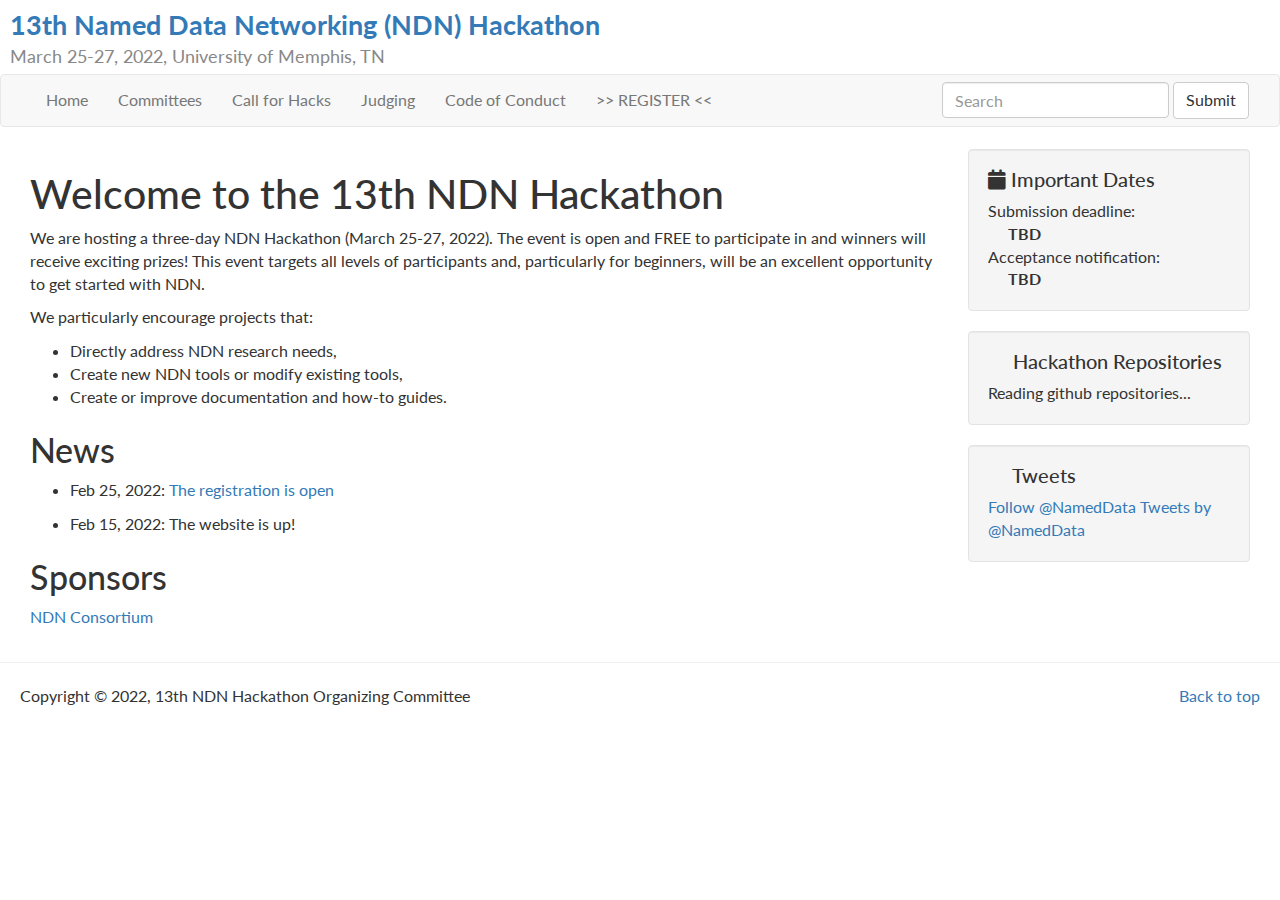
==== index.html @ 85aa1f40 "Deploying to gh-pages from @ 13th-ndn-hackathon/13th-ndn-hackathon.github.io@820bf48687c2240fff61fcc" ====
<!DOCTYPE html>
<!--[if lt IE 7]> <html class="lt-ie9 lt-ie8 lt-ie7" lang="en"> <![endif]-->
<!--[if IE 7]>    <html class="lt-ie9 lt-ie8" lang="en"> <![endif]-->
<!--[if IE 8]>    <html class="lt-ie9" lang="en"> <![endif]-->
<!--[if gt IE 8]><!--> <html lang="en"> <!--<![endif]-->
  <head>
    <meta charset="utf-8">
    <meta name="viewport" content="width=device-width">
    <meta http-equiv="X-UA-Compatible" content="IE=edge">

    <title>Welcome to the 13th NDN Hackathon - 13th Named Data Networking (NDN) Hackathon</title>
    <meta name="description" content="March 25-27, 2022, University of Memphis, TN">
    <meta name="author" content="13th NDN Hackathon Organizing Committee">
    <link rel="canonical" href="http://13th-ndn-hackathon.named-data.net/">

    <link rel="stylesheet" type="text/css" href="/assets/site-c3c0b760b35f1d88faacaed27d85351cd33cf1fd88a5019ec0a70f46743a23f4.css">

    <!-- Le fav and touch icons -->
    <link rel="shortcut icon" href="/assets/ico/favicon-38a0d815005ff0b3d71bae96e5736aaf474efe05b3288d12f6465c38b43aa315.ico">
    <link rel="apple-touch-icon-precomposed" sizes="144x144" href="/assets/ico/apple-touch-icon-144-precomposed-97e5eefed33136b6b7e63bdbdf4957b88045bd96bb9b2cc5a0a8525729ca221f.png">
    <link rel="apple-touch-icon-precomposed" sizes="114x114" href="/assets/ico/apple-touch-icon-114-precomposed-8603082234efbd8fca0f58505f699a5854a13739f12b87b69143b06a4cccc0c7.png">
    <link rel="apple-touch-icon-precomposed" sizes="72x72" href="/assets/ico/apple-touch-icon-72-precomposed-a22882427ca6e03081271325bf1294e8cd2ee4c447f635000e4f4a0f694bfe55.png">
    <link rel="apple-touch-icon-precomposed" href="/assets/ico/apple-touch-icon-57-precomposed-933602014f87c50876665303015b7fed8f9dbe32ab7b7b62ebe888e5497dfd43.png">

    
  </head>
  <body>
    <header id="header">
      <hgroup>
  <h1 id="site-title">
    <a class="full" href="/">13th Named Data Networking (NDN) Hackathon</a>
  </h1>

  <h2 id="site-description">March 25-27, 2022, University of Memphis, TN</h2>

</hgroup>

    </header>

    <nav id="navbar">
      <nav class="navbar navbar-default">
  <div class="container-fluid">
    <div class="navbar-header">
      <button type="button" class="navbar-toggle collapsed" data-toggle="collapse" data-target="#bs-navbar-collapse-1">
        <span class="sr-only">Toggle navigation</span>
        <span class="icon-bar"></span>
        <span class="icon-bar"></span>
        <span class="icon-bar"></span>
      </button>
    </div>

    <div class="collapse navbar-collapse" id="bs-navbar-collapse-1">
      <ul class="nav navbar-nav">


  
  
          <li class="">
            <a href="/">Home</a>
          </li>
  

  
  
          <li class="">
            <a href="/committees.html">Committees</a>
          </li>
  

  
  
          <li class="">
            <a href="/cfh.html">Call for Hacks</a>
          </li>
  

  
  
          <li class="">
            <a href="/judging.html">Judging</a>
          </li>
  

  
  
          <li class="">
            <a href="/conduct.html">Code of Conduct</a>
          </li>
  

  
  
          <li class="">
            <a href="https://www.eventbrite.com/e/13th-ndn-hackathon-registration-277692564937">>> REGISTER <<</a>
          </li>
  

        </li>
      </ul>
      <form class="navbar-form navbar-right" role="search" action="https://google.com/search" method="get">
        <div class="form-group">

          <input type="hidden" name="q" value="site:http://13th-ndn-hackathon.named-data.net">

          <input type="text" name="q" class="form-control" placeholder="Search">
        </div>
        <button type="submit" class="btn btn-default">Submit</button>
      </form>
    </div>
  </div>
</nav>

    </nav>

    <div class="container-fluid">
      <div class="row-fluid">

        <aside id="sidebar" class="col-xs-8 col-sm-5 col-md-4 col-lg-3 pull-right">
          <section id="sidebar-deadlines" class="well">
 <h3><i class="fa fa-calendar"></i>&nbsp;Important Dates</h3>
<ul id="deadlines" class="nav nav-list">

  <li><p>Submission deadline:
  
  <br/><b style="margin-left: 20px">TBD</b>
  
  </p></li>

  <li><p>Acceptance notification:
  
  <br/><b style="margin-left: 20px">TBD</b>
  
  </p></li>

</ul>
</section>

        </aside><!--/span-->

        <div id="main" class="col-xs-12 col-sm-7 col-md-8 col-lg-9">
          <article>
 <header>
   <h1>Welcome to the 13th NDN Hackathon</h1>
 </header>

<section>
  <p>We are hosting a three-day NDN Hackathon (March 25-27, 2022). The event is open and FREE to participate in and winners will receive exciting prizes! This event targets all levels of participants and, particularly for beginners, will be an excellent opportunity to get started with NDN.</p>

<p>We particularly encourage projects that:</p>

<ul>
  <li>Directly address NDN research needs,</li>
  <li>Create new NDN tools or modify existing tools,</li>
  <li>Create or improve documentation and how-to guides.</li>
</ul>

<h2 id="news">News</h2>

<ul>
  <li>
    <p>Feb 25, 2022: <a href="https://www.eventbrite.com/e/13th-ndn-hackathon-registration-277692564937">The registration is open</a></p>
  </li>
  <li>
    <p>Feb 15, 2022: The website is up!</p>
  </li>
</ul>

<h2 id="sponsors">Sponsors</h2>

<p><a href="https://named-data.net/consortium/">NDN Consortium</a></p>

</section>

<footer>
</footer>
</article>

        </div>

        <aside id="sidebar" class="col-xs-8 col-sm-5 col-md-4 col-lg-3">
          <section id="sidebar-github" class="well hidden-print">
  <h3><a style="color:black" href="https://github.com/13th-ndn-hackathon" target="_blank"><i class="fa fa-github"></i></a>&nbsp;Hackathon Repositories</h3>
  <ul id="github-repo" class="nav nav-list"><li><p>Reading github repositories...</p></li></ul>
</section>

<section id="sidebar-twitter" class="well hidden-print">
 <h3><i class="fa fa-twitter"></i>&nbsp;Tweets</h3>
 <a href="https://twitter.com/NamedData"
   class="twitter-follow-button"
   data-dnt="true"
   data-lang="en"
   data-show-count="false"
   data-show-screen-name="true"
 >Follow @NamedData</a>
 <a class="twitter-timeline" href="https://twitter.com/NamedData"
   data-widget-id="698294519054278656" data-chrome="transparent noheader">Tweets by @NamedData</a>
</section>


        </aside><!--/span-->

      </div><!--/row-->
    </div> <!-- /container -->

    <hr>

    <footer id="footer">
      <p class="pull-right hidden-print"><a href="#">Back to top</a></p>
<p>Copyright &copy; 2022, 13th NDN Hackathon Organizing Committee</p>

    </footer>

    <script src="/assets/site-fc869a5ae3b833acedbbc099d2cbe86b5672ff61641b2d23c1c5929672c58a96.js" type="text/javascript"></script>
  </body>
</html>
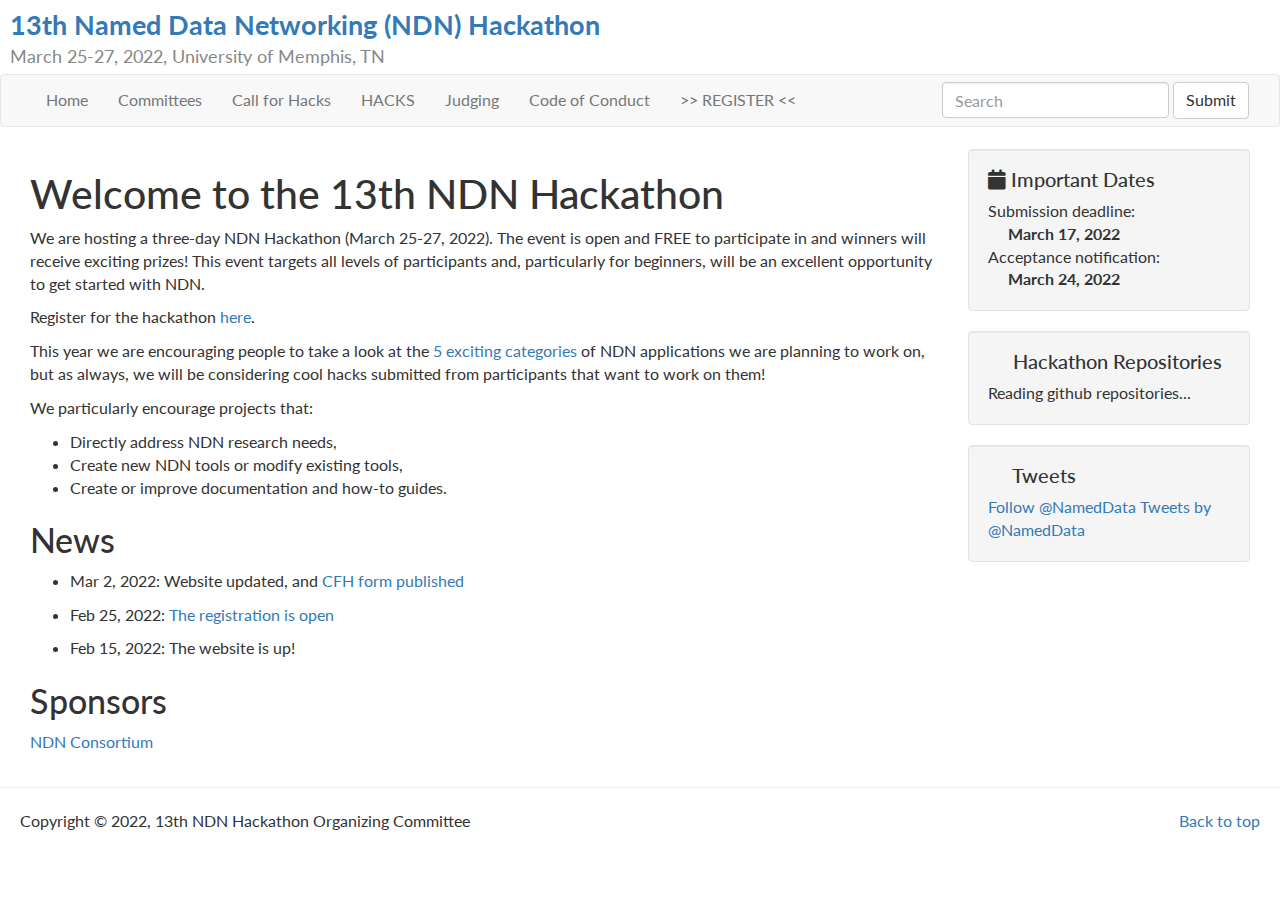
==== commit 32a5a96c: "Deploying to gh-pages from @ 13th-ndn-hackathon/13th-ndn-hackathon.github.io@5055306ebec9e37a1aef408" ====
--- a/index.html
+++ b/index.html
@@ -77,6 +77,13 @@
   
   
           <li class="">
+            <a href="/hacks.html">HACKS</a>
+          </li>
+  
+
+  
+  
+          <li class="">
             <a href="/judging.html">Judging</a>
           </li>
   
@@ -122,13 +129,13 @@
 
   <li><p>Submission deadline:
   
-  <br/><b style="margin-left: 20px">TBD</b>
+  <br/><b style="margin-left: 20px">March 17, 2022</b>
   
   </p></li>
 
   <li><p>Acceptance notification:
   
-  <br/><b style="margin-left: 20px">TBD</b>
+  <br/><b style="margin-left: 20px">March 24, 2022</b>
   
   </p></li>
 
@@ -144,7 +151,15 @@
  </header>
 
 <section>
-  <p>We are hosting a three-day NDN Hackathon (March 25-27, 2022). The event is open and FREE to participate in and winners will receive exciting prizes! This event targets all levels of participants and, particularly for beginners, will be an excellent opportunity to get started with NDN.</p>
+  <p>We are hosting a three-day NDN Hackathon (March 25-27, 2022). The event is open and FREE to participate in 
+and winners will receive exciting prizes! This event targets all levels of participants and, 
+particularly for beginners, will be an excellent opportunity to get started with NDN.</p>
+
+<p>Register for the hackathon <a href="https://www.eventbrite.com/e/13th-ndn-hackathon-registration-277692564937">here</a>.</p>
+
+<p>This year we are encouraging people to take a look at the <a href="http://13th-ndn-hackathon.named-data.net/hacks.html">5 exciting categories</a> 
+of NDN applications we are planning to work on, but as always, we will be considering cool hacks submitted from participants
+that want to work on them!</p>
 
 <p>We particularly encourage projects that:</p>
 
@@ -157,6 +172,9 @@
 <h2 id="news">News</h2>
 
 <ul>
+  <li>
+    <p>Mar 2, 2022: Website updated, and <a href="https://forms.gle/9bmQtJL4ikhd1t4Y7">CFH form published</a></p>
+  </li>
   <li>
     <p>Feb 25, 2022: <a href="https://www.eventbrite.com/e/13th-ndn-hackathon-registration-277692564937">The registration is open</a></p>
   </li>
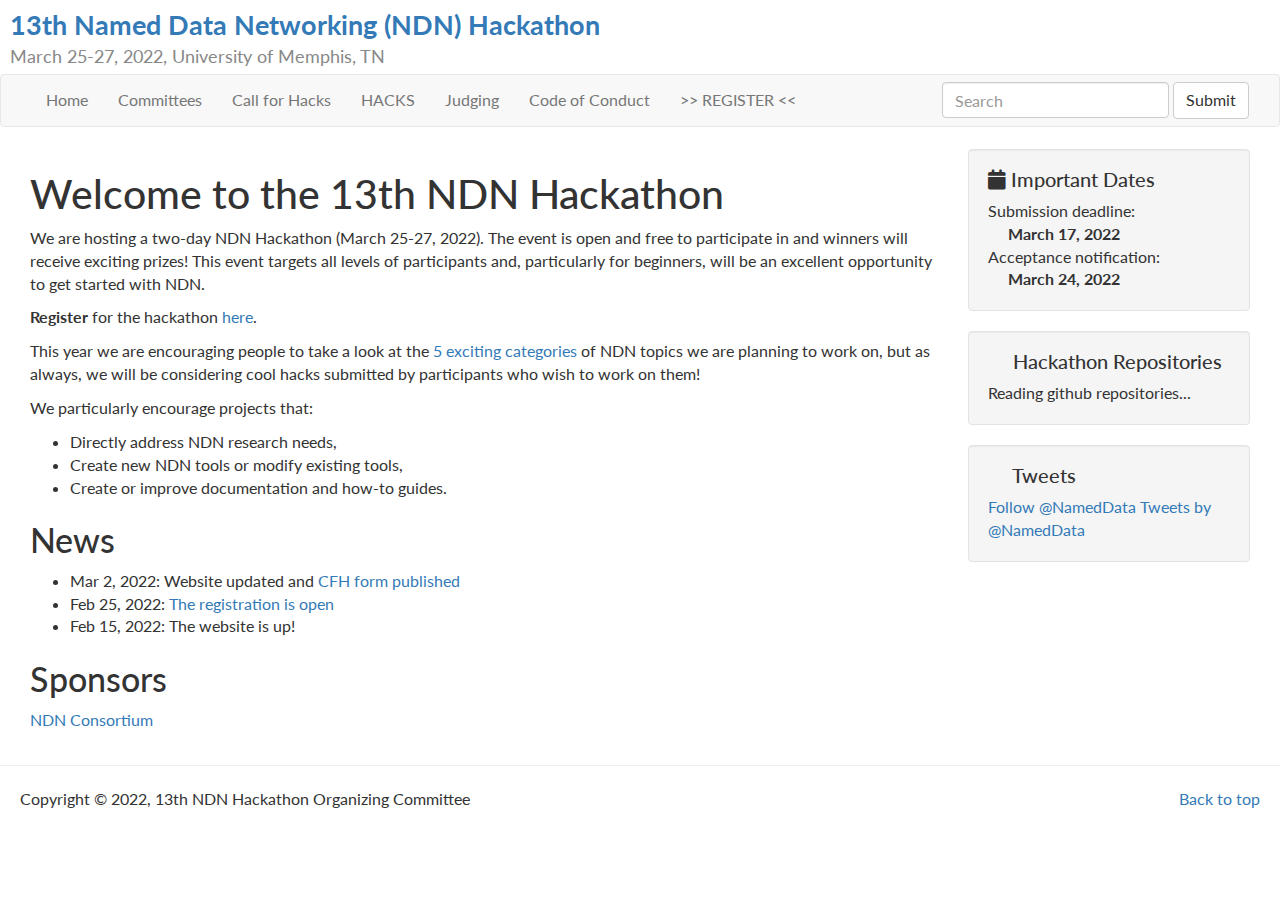
==== commit 24c84748: "Deploying to gh-pages from @ 13th-ndn-hackathon/13th-ndn-hackathon.github.io@6934760a9e7c1ca7904fee8" ====
--- a/index.html
+++ b/index.html
@@ -11,7 +11,7 @@
     <title>Welcome to the 13th NDN Hackathon - 13th Named Data Networking (NDN) Hackathon</title>
     <meta name="description" content="March 25-27, 2022, University of Memphis, TN">
     <meta name="author" content="13th NDN Hackathon Organizing Committee">
-    <link rel="canonical" href="http://13th-ndn-hackathon.named-data.net/">
+    <link rel="canonical" href="https://13th-ndn-hackathon.named-data.net/">
 
     <link rel="stylesheet" type="text/css" href="/assets/site-c3c0b760b35f1d88faacaed27d85351cd33cf1fd88a5019ec0a70f46743a23f4.css">
 
@@ -107,7 +107,7 @@
       <form class="navbar-form navbar-right" role="search" action="https://google.com/search" method="get">
         <div class="form-group">
 
-          <input type="hidden" name="q" value="site:http://13th-ndn-hackathon.named-data.net">
+          <input type="hidden" name="q" value="site:https://13th-ndn-hackathon.named-data.net">
 
           <input type="text" name="q" class="form-control" placeholder="Search">
         </div>
@@ -151,15 +151,15 @@
  </header>
 
 <section>
-  <p>We are hosting a three-day NDN Hackathon (March 25-27, 2022). The event is open and FREE to participate in 
-and winners will receive exciting prizes! This event targets all levels of participants and, 
+  <p>We are hosting a two-day NDN Hackathon (March 25-27, 2022). The event is open and free to participate in
+and winners will receive exciting prizes! This event targets all levels of participants and,
 particularly for beginners, will be an excellent opportunity to get started with NDN.</p>
 
-<p>Register for the hackathon <a href="https://www.eventbrite.com/e/13th-ndn-hackathon-registration-277692564937">here</a>.</p>
-
-<p>This year we are encouraging people to take a look at the <a href="http://13th-ndn-hackathon.named-data.net/hacks.html">5 exciting categories</a> 
-of NDN applications we are planning to work on, but as always, we will be considering cool hacks submitted from participants
-that want to work on them!</p>
+<p><strong>Register</strong> for the hackathon <a href="https://www.eventbrite.com/e/13th-ndn-hackathon-registration-277692564937">here</a>.</p>
+
+<p>This year we are encouraging people to take a look at the <a href="/hacks">5 exciting categories</a>
+of NDN topics we are planning to work on, but as always, we will be considering cool hacks submitted by
+participants who wish to work on them!</p>
 
 <p>We particularly encourage projects that:</p>
 
@@ -172,15 +172,9 @@
 <h2 id="news">News</h2>
 
 <ul>
-  <li>
-    <p>Mar 2, 2022: Website updated, and <a href="https://forms.gle/9bmQtJL4ikhd1t4Y7">CFH form published</a></p>
-  </li>
-  <li>
-    <p>Feb 25, 2022: <a href="https://www.eventbrite.com/e/13th-ndn-hackathon-registration-277692564937">The registration is open</a></p>
-  </li>
-  <li>
-    <p>Feb 15, 2022: The website is up!</p>
-  </li>
+  <li>Mar 2, 2022: Website updated and <a href="https://forms.gle/9bmQtJL4ikhd1t4Y7">CFH form published</a></li>
+  <li>Feb 25, 2022: <a href="https://www.eventbrite.com/e/13th-ndn-hackathon-registration-277692564937">The registration is open</a></li>
+  <li>Feb 15, 2022: The website is up!</li>
 </ul>
 
 <h2 id="sponsors">Sponsors</h2>
@@ -228,6 +222,6 @@
 
     </footer>
 
-    <script src="/assets/site-fc869a5ae3b833acedbbc099d2cbe86b5672ff61641b2d23c1c5929672c58a96.js" type="text/javascript"></script>
+    <script src="/assets/site-e04449cd79aaea1bdd392498ce22ca51eb2b371c9e08f35c673cf2ef57edf9dd.js" type="text/javascript"></script>
   </body>
 </html>
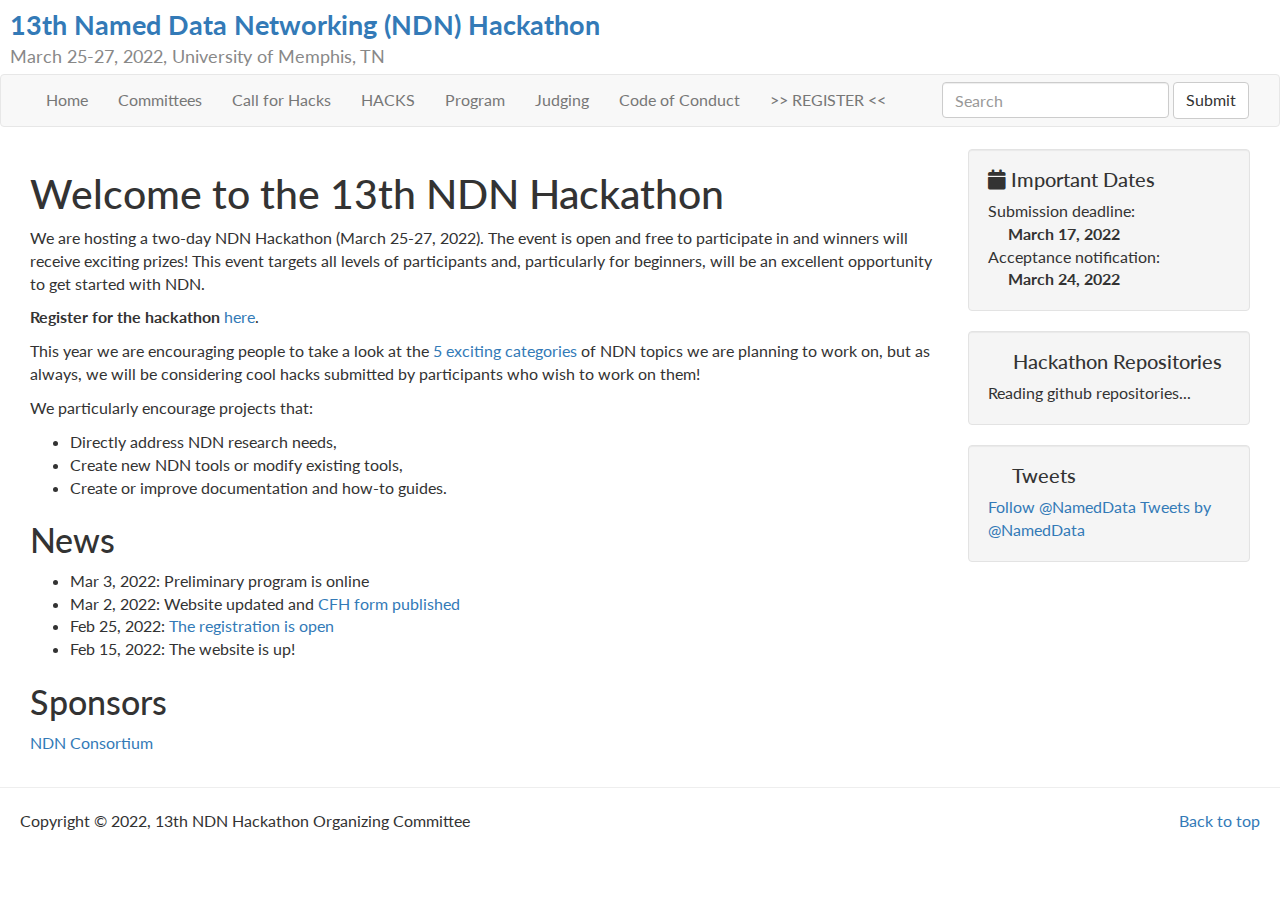
==== commit db9147d9: "Deploying to gh-pages from @ 13th-ndn-hackathon/13th-ndn-hackathon.github.io@0941d1c09ca6622301f81c8" ====
--- a/index.html
+++ b/index.html
@@ -84,6 +84,13 @@
   
   
           <li class="">
+            <a href="/program.html">Program</a>
+          </li>
+  
+
+  
+  
+          <li class="">
             <a href="/judging.html">Judging</a>
           </li>
   
@@ -155,7 +162,7 @@
 and winners will receive exciting prizes! This event targets all levels of participants and,
 particularly for beginners, will be an excellent opportunity to get started with NDN.</p>
 
-<p><strong>Register</strong> for the hackathon <a href="https://www.eventbrite.com/e/13th-ndn-hackathon-registration-277692564937">here</a>.</p>
+<p><strong>Register for the hackathon</strong> <a href="https://www.eventbrite.com/e/13th-ndn-hackathon-registration-277692564937">here</a>.</p>
 
 <p>This year we are encouraging people to take a look at the <a href="/hacks">5 exciting categories</a>
 of NDN topics we are planning to work on, but as always, we will be considering cool hacks submitted by
@@ -172,6 +179,7 @@
 <h2 id="news">News</h2>
 
 <ul>
+  <li>Mar 3, 2022: Preliminary program is online</li>
   <li>Mar 2, 2022: Website updated and <a href="https://forms.gle/9bmQtJL4ikhd1t4Y7">CFH form published</a></li>
   <li>Feb 25, 2022: <a href="https://www.eventbrite.com/e/13th-ndn-hackathon-registration-277692564937">The registration is open</a></li>
   <li>Feb 15, 2022: The website is up!</li>
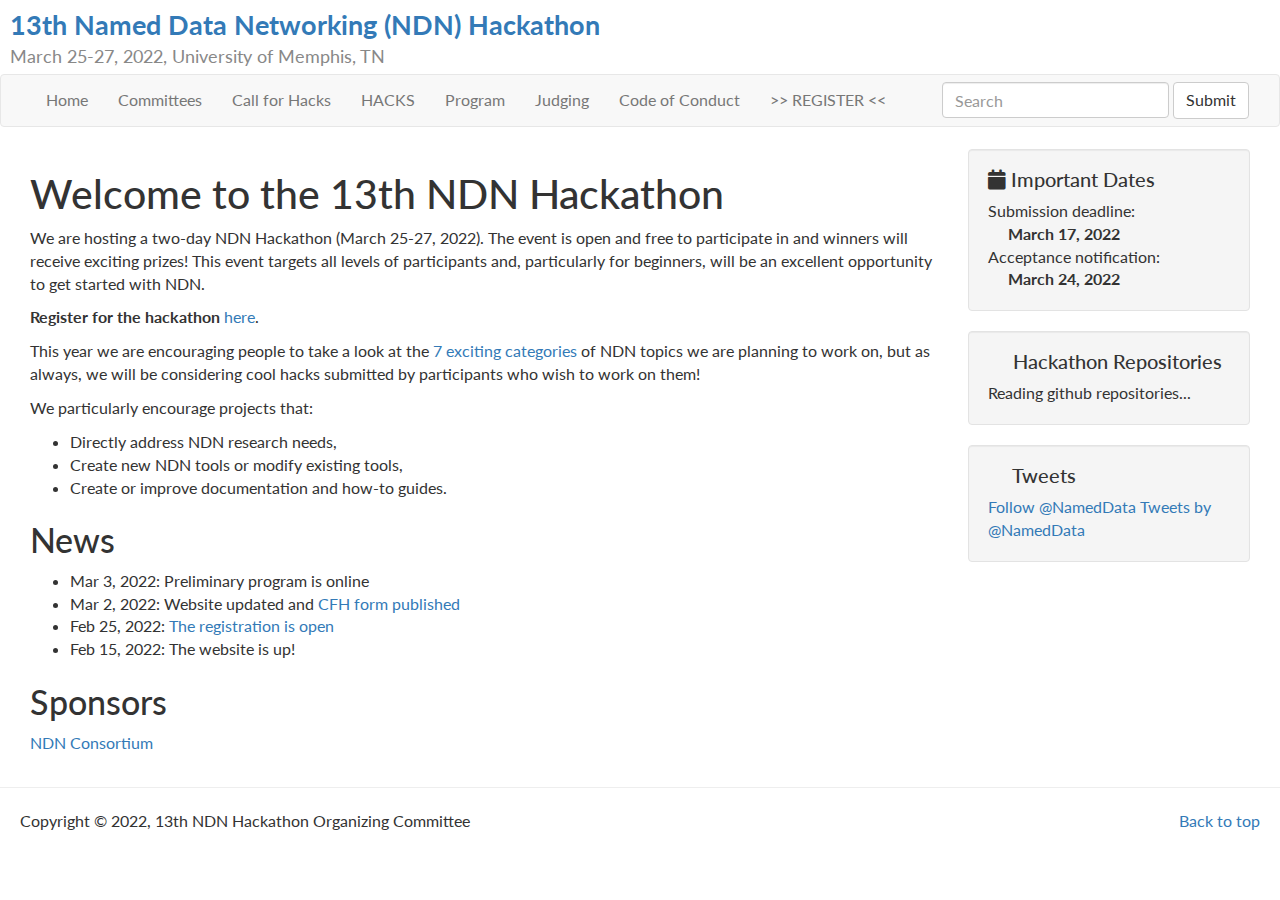
==== commit 0a012c95: "Deploying to gh-pages from @ 13th-ndn-hackathon/13th-ndn-hackathon.github.io@4e6003a6cc4c9da50dc2b49" ====
--- a/index.html
+++ b/index.html
@@ -13,14 +13,14 @@
     <meta name="author" content="13th NDN Hackathon Organizing Committee">
     <link rel="canonical" href="https://13th-ndn-hackathon.named-data.net/">
 
-    <link rel="stylesheet" type="text/css" href="/assets/site-c3c0b760b35f1d88faacaed27d85351cd33cf1fd88a5019ec0a70f46743a23f4.css">
+    <link rel="stylesheet" type="text/css" href="/assets/site-e52ceb195212182d347631ace324c97f175f2593e3f4f8b9923e6a47d18076b2b0fc773c95fb02822c2a74acddd88cae4ee8778d888eda304827d36576da3ba5.css">
 
     <!-- Le fav and touch icons -->
-    <link rel="shortcut icon" href="/assets/ico/favicon-38a0d815005ff0b3d71bae96e5736aaf474efe05b3288d12f6465c38b43aa315.ico">
-    <link rel="apple-touch-icon-precomposed" sizes="144x144" href="/assets/ico/apple-touch-icon-144-precomposed-97e5eefed33136b6b7e63bdbdf4957b88045bd96bb9b2cc5a0a8525729ca221f.png">
-    <link rel="apple-touch-icon-precomposed" sizes="114x114" href="/assets/ico/apple-touch-icon-114-precomposed-8603082234efbd8fca0f58505f699a5854a13739f12b87b69143b06a4cccc0c7.png">
-    <link rel="apple-touch-icon-precomposed" sizes="72x72" href="/assets/ico/apple-touch-icon-72-precomposed-a22882427ca6e03081271325bf1294e8cd2ee4c447f635000e4f4a0f694bfe55.png">
-    <link rel="apple-touch-icon-precomposed" href="/assets/ico/apple-touch-icon-57-precomposed-933602014f87c50876665303015b7fed8f9dbe32ab7b7b62ebe888e5497dfd43.png">
+    <link rel="shortcut icon" href="/assets/ico/favicon-89234212eb728a063ec4e98c65bb3cccbb193d904198cd266253e3719a732811284773ec79c7a94b8ccc9ba12f26c54ce3ff4c55494436f66b747ca271d49cc4.ico">
+    <link rel="apple-touch-icon-precomposed" sizes="144x144" href="/assets/ico/apple-touch-icon-144-precomposed-3823f6a4c8a5906152f73a61d5f45382b39c3ab5568d852fec40c159c2ca85b5ffb33ba2e7c1e7187956ba2736584ba6aa2e566473691afdb3340d00e787acc7.png">
+    <link rel="apple-touch-icon-precomposed" sizes="114x114" href="/assets/ico/apple-touch-icon-114-precomposed-b3d8d0859e3379878cc6c8027d1f7b094f462d816ca19b67932c79e012f656a15b0f9745b7acba8ad57cf9f3a9cadc1b016352eca844f258ccffcd42bf7532b4.png">
+    <link rel="apple-touch-icon-precomposed" sizes="72x72" href="/assets/ico/apple-touch-icon-72-precomposed-c2b0f64fbfe9dd11a86b00e59849d084fe1000ea2d4d755914abf416f0a28373a852149aba698c939e02085cd3cd7409a89d2a36ecff0fef5e6e3de3af902dc5.png">
+    <link rel="apple-touch-icon-precomposed" href="/assets/ico/apple-touch-icon-57-precomposed-3e4ac920394e88687d73957cd2a1488d298a2b9d3ffbdc8cbb619dca624810ea7f9a2617605ae0f9bbaaa4165a040be206022234d7befcc6b22ec6270d2471b7.png">
 
     
   </head>
@@ -164,7 +164,7 @@
 
 <p><strong>Register for the hackathon</strong> <a href="https://www.eventbrite.com/e/13th-ndn-hackathon-registration-277692564937">here</a>.</p>
 
-<p>This year we are encouraging people to take a look at the <a href="/hacks">5 exciting categories</a>
+<p>This year we are encouraging people to take a look at the <a href="/hacks">7 exciting categories</a>
 of NDN topics we are planning to work on, but as always, we will be considering cool hacks submitted by
 participants who wish to work on them!</p>
 
@@ -230,6 +230,6 @@
 
     </footer>
 
-    <script src="/assets/site-e04449cd79aaea1bdd392498ce22ca51eb2b371c9e08f35c673cf2ef57edf9dd.js" type="text/javascript"></script>
+    <script type="text/javascript" src="/assets/site-958abff7fa80d4f0d66ee9c2492463cef935eb353daa38462e1cb9cfed7b8217bcb489c8916b058ab3b7266b420924ee788f6a2de9ed2c3ea878dd739a781e66.js"></script>
   </body>
 </html>
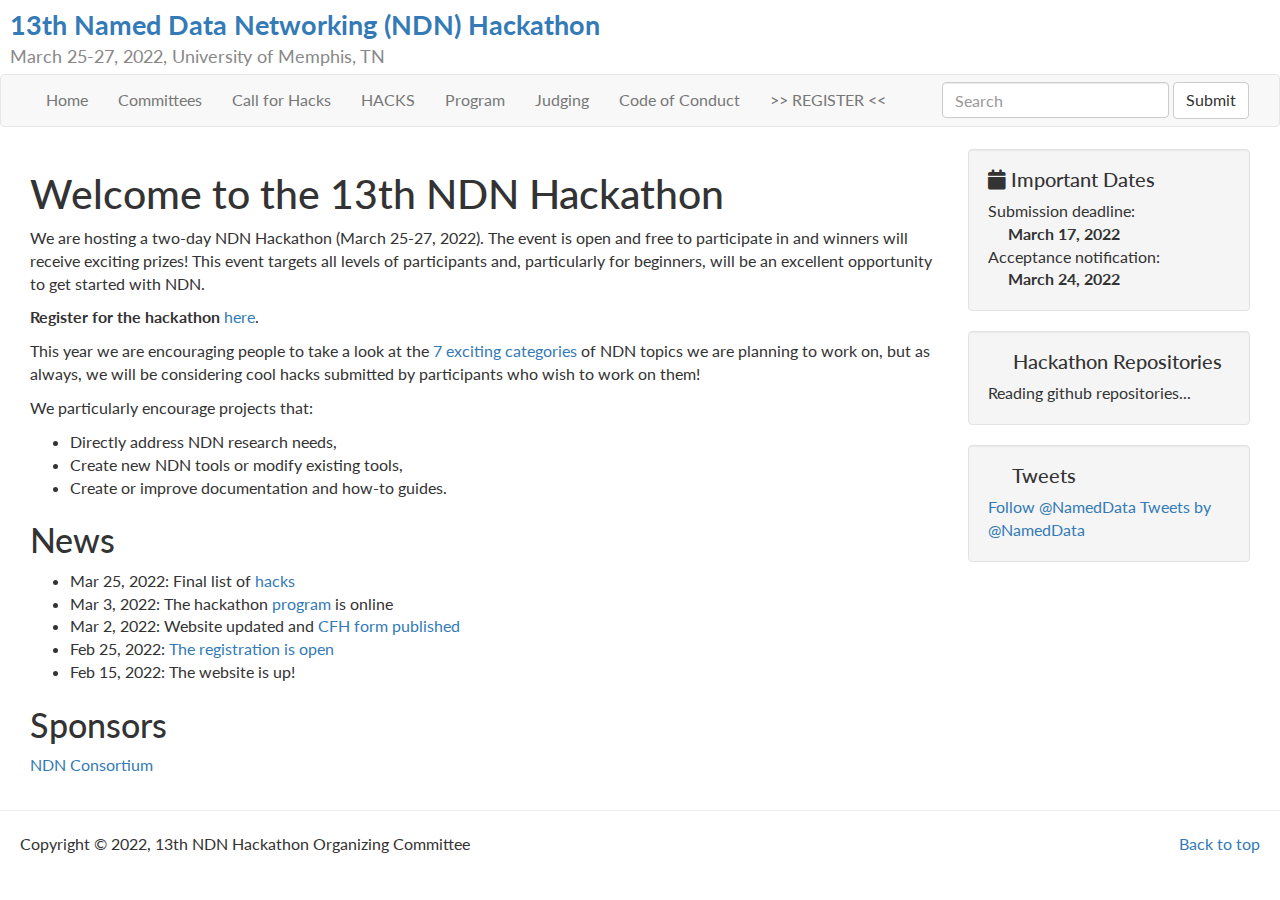
==== commit cae792f2: "Deploying to gh-pages from @ 13th-ndn-hackathon/13th-ndn-hackathon.github.io@a0c43e3cb186e304765ab15" ====
--- a/index.html
+++ b/index.html
@@ -179,7 +179,8 @@
 <h2 id="news">News</h2>
 
 <ul>
-  <li>Mar 3, 2022: Preliminary program is online</li>
+  <li>Mar 25, 2022: Final list of <a href="/hacks">hacks</a></li>
+  <li>Mar 3, 2022: The hackathon <a href="/program">program</a> is online</li>
   <li>Mar 2, 2022: Website updated and <a href="https://forms.gle/9bmQtJL4ikhd1t4Y7">CFH form published</a></li>
   <li>Feb 25, 2022: <a href="https://www.eventbrite.com/e/13th-ndn-hackathon-registration-277692564937">The registration is open</a></li>
   <li>Feb 15, 2022: The website is up!</li>
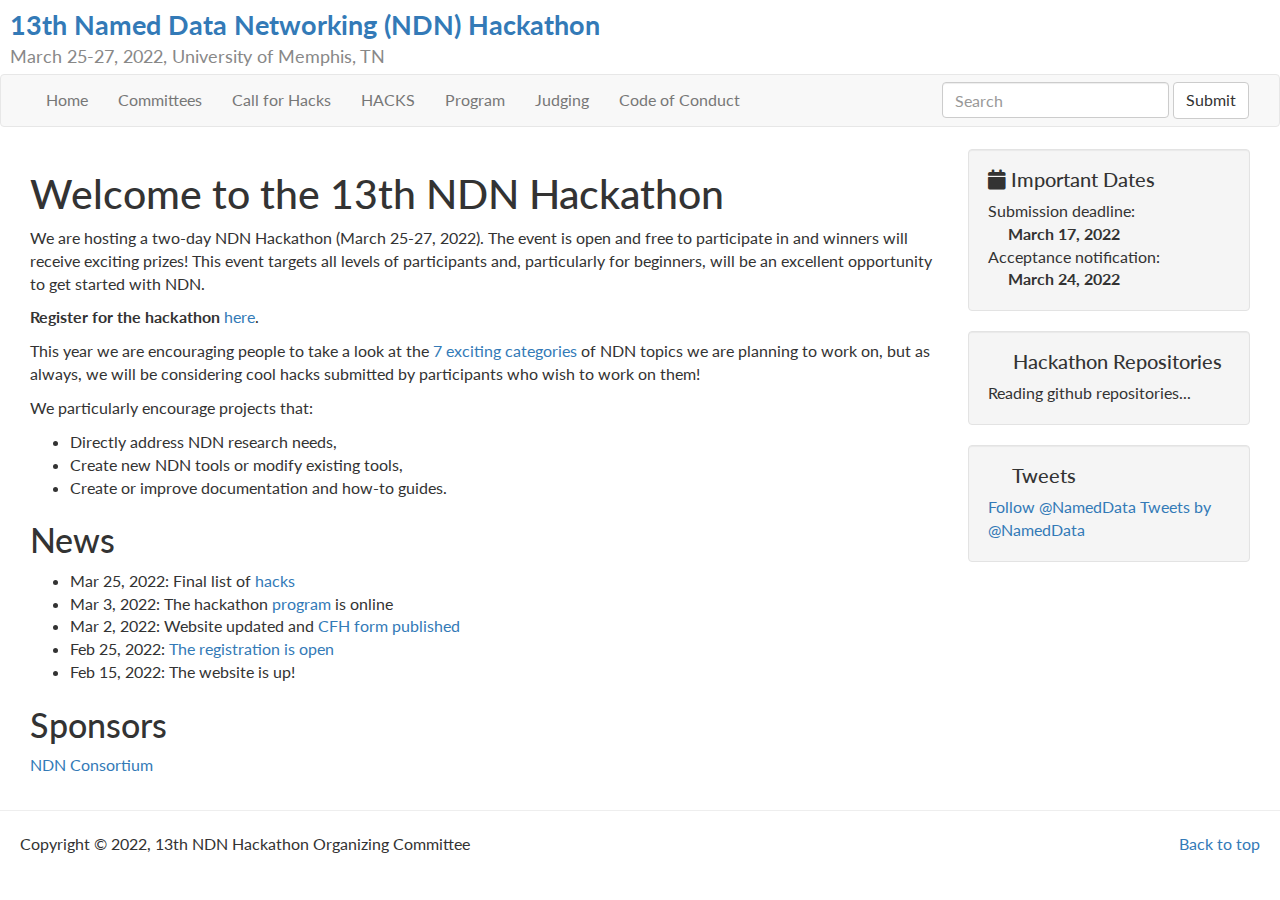
==== commit bd22cbbd: "Deploying to gh-pages from @ 13th-ndn-hackathon/13th-ndn-hackathon.github.io@7fb43d792743699c6dcb0b4" ====
--- a/index.html
+++ b/index.html
@@ -102,13 +102,6 @@
           </li>
   
 
-  
-  
-          <li class="">
-            <a href="https://www.eventbrite.com/e/13th-ndn-hackathon-registration-277692564937">>> REGISTER <<</a>
-          </li>
-  
-
         </li>
       </ul>
       <form class="navbar-form navbar-right" role="search" action="https://google.com/search" method="get">
